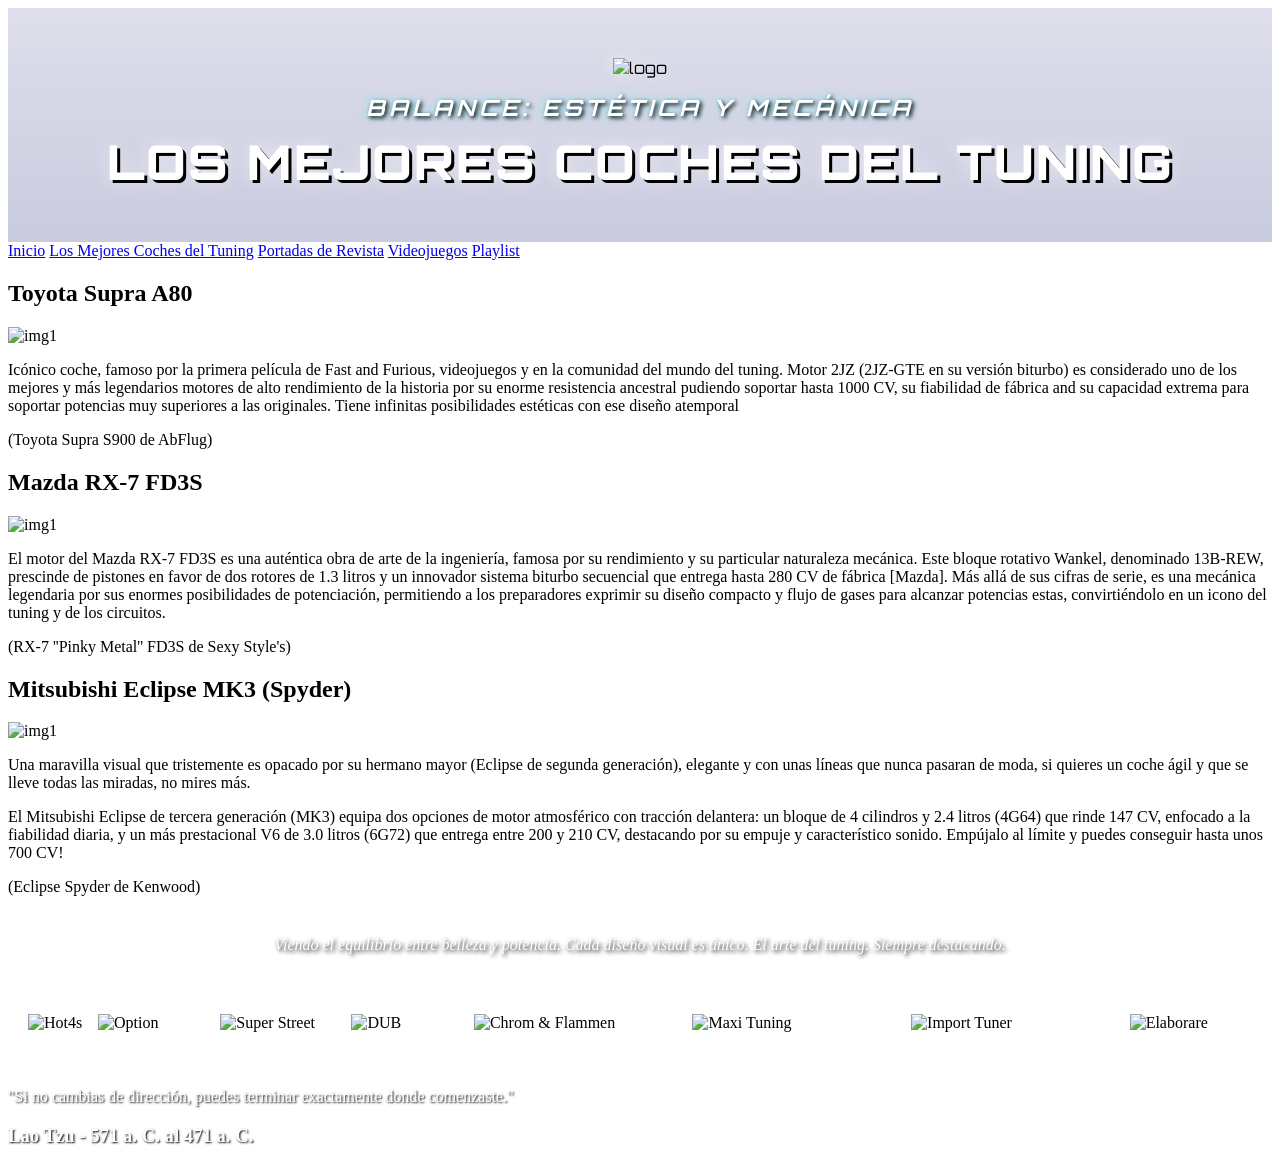
==== index.html @ c41f04be "Add files via upload" ====
<!DOCTYPE html>
<html lang="es">
<head>
    <meta charset="UTF-8">
    <meta http-equiv="X-UA-Compatible" content="IE=edge">
    <meta name="viewport" content="width=device-width, initial-scale=1.0">
    <title>Plantilla Amarillo</title>
    <link rel="stylesheet" href="css/estilos.css">
    
    <!-- IMPORTAMOS LA FUENTE FUTURISTA Y2K / JDM -->
    <link rel="preconnect" href="https://fonts.googleapis.com">
    <link rel="preconnect" href="https://fonts.gstatic.com" crossorigin>
    <link href="https://fonts.googleapis.com/css2?family=Orbitron:wght@700;900&display=swap" rel="stylesheet">
</head>
<body>
    <!-- Cabecera con el gif animado -->
    <header style="background: linear-gradient(rgba(147, 150, 190, 0.3), rgba(147, 150, 190, 0.5)), url('img/elaboraresponsor.gif') no-repeat center center/cover; padding: 50px 20px; text-align: center; font-family: 'Orbitron', sans-serif;">
        <img src="img/yingyang.png" alt="logo" width="100" style="filter: drop-shadow(0 0 8px rgba(255,255,255,0.5)); margin-bottom: 10px;">
        <h2 style="color: #ffffff; font-size: 1.4rem; font-weight: 700; text-transform: uppercase; letter-spacing: 4px; font-style: italic; text-shadow: 2px 2px 4px #000000, 0 0 10px rgba(0, 255, 255, 0.5); margin: 5px 0;">
            Balance: Estética y Mecánica
        </h2>
        <h1 style="color: #ffffff; font-size: 3rem; font-weight: 900; text-transform: uppercase; letter-spacing: 2px; text-shadow: 3px 3px 0px #000000, 0 0 20px rgba(255, 255, 255, 0.6); margin: 10px 0 0 0;">
            Los mejores coches del tuning
        </h1>
    </header>
    <nav>
         <a href="inicio.html">Inicio</a>
        <a href="index.html">Los Mejores Coches del Tuning</a>
        <a href="Portadasderevistas.html">Portadas de Revista</a>
        <a href="videojuegos.html">Videojuegos</a>
        <a href="playlist.html">Playlist</a>
    </nav>
    <main>
        <article>
            <h2>Toyota Supra A80</h2>
            <div class="contenido">
                <img src="img/Abflug8.webp" alt="img1" width="">
                <p>Icónico coche, famoso por la primera película de Fast and Furious, videojuegos y en la comunidad del mundo del tuning. Motor 2JZ (2JZ-GTE en su versión biturbo) es considerado uno de los mejores y más legendarios motores de alto rendimiento de la historia por su enorme resistencia ancestral pudiendo soportar hasta 1000 CV, su fiabilidad de fábrica and su capacidad extrema para soportar potencias muy superiores a las originales. Tiene infinitas posibilidades estéticas con ese diseño atemporal</p>
                <p>(Toyota Supra S900 de AbFlug)</p>
            </div>
        </article>
        <article>
            <h2>Mazda RX-7 FD3S</h2>
            <div class="contenido">
                <img src="img/sexy style rx7.jpg" alt="img1">
                <p>El motor del Mazda RX-7 FD3S es una auténtica obra de arte de la ingeniería, famosa por su rendimiento y su particular naturaleza mecánica. Este bloque rotativo Wankel, denominado 13B-REW, prescinde de pistones en favor de dos rotores de 1.3 litros y un innovador sistema biturbo secuencial que entrega hasta 280 CV de fábrica [Mazda]. Más allá de sus cifras de serie, es una mecánica legendaria por sus enormes posibilidades de potenciación, permitiendo a los preparadores exprimir su diseño compacto y flujo de gases para alcanzar potencias estas, convirtiéndolo en un icono del tuning y de los circuitos.</p>
                <p>(RX-7 ''Pinky Metal'' FD3S de Sexy Style's) </p>
            </div>
        </article>
        <article>
            <h2>Mitsubishi Eclipse MK3 (Spyder)</h2>
            <div class="contenido">
                <img src="img/eclipse sypder.jpg" alt="img1">
                <p>Una maravilla visual que tristemente es opacado por su hermano mayor (Eclipse de segunda generación), elegante y con unas líneas que nunca pasaran de moda, si quieres un coche ágil y que se lleve todas las miradas, no mires más.</p>
                <p>El Mitsubishi Eclipse de tercera generación (MK3) equipa dos opciones de motor atmosférico con tracción delantera: un bloque de 4 cilindros y 2.4 litros (4G64) que rinde 147 CV, enfocado a la fiabilidad diaria, y un más prestacional V6 de 3.0 litros (6G72) que entrega entre 200 y 210 CV, destacando por su empuje y característico sonido. Empújalo al límite y puedes conseguir hasta unos 700 CV!</p>
                <p>(Eclipse Spyder de Kenwood)</p> 
            </div>
        </article>
        
        <!-- CORREGIDO: Cambiado el fondo morado liso por el banner mc2.jpg y textos pasados a color blanco -->
        <div class="info" style="margin-top: 40px; padding: 0; background: none;">
            <p style="text-align: center; font-style: italic; color: #ffffff; margin-bottom: 20px; padding: 0 20px; text-shadow: 2px 2px 4px #000000;">Viendo el equilibrio entre belleza y potencia. Cada diseño visual es único. El arte del tuning. Siempre destacando.</p> 
            <div class="contenedor-marcas">
                <!-- Inyectado el banner mc2.jpg de fondo ocupando el 100% de la franja -->
                <div style="background: url('img/mc2.jpg') no-repeat center center/cover; padding: 40px 20px; width: 100%; display: flex; justify-content: space-between; align-items: center; flex-wrap: nowrap; box-sizing: border-box;">
  
                  <!-- HOT4s -->
                  <img src="img/hot4s.png" alt="Hot4s" style="width: 8%; max-height: 100px; height: auto; object-fit: contain; flex-shrink: 1; min-width: 0;">
                  
                  <!-- Option -->
                  <img src="img/OPTION-90s.jpg" alt="Option" style="width: 14%; max-height: 90px; height: auto; object-fit: contain; flex-shrink: 1; min-width: 0;">
                  
                  <!-- Super Street -->
                  <img src="img/super-street-logo-blk-bgd-edited-1.png" alt="Super Street" style="width: 15%; max-height: 90px; height: auto; object-fit: contain; flex-shrink: 1; min-width: 0;">
                  
                  <!-- DUB -->
                  <img src="img/9cfd90de5003091bc3b34e8d97f51a25_5386d0da943d.avif" alt="DUB" style="width: 14%; max-height: 90px; height: auto; object-fit: contain; flex-shrink: 1; min-width: 0;">
                  
                  <!-- Chrom & Flammen -->
                  <img src="img/Chrom&Flammen.png" alt="Chrom & Flammen" style="width: 25%; max-height: 130px; height: auto; object-fit: contain; flex-shrink: 1; min-width: 0;">
                  
                  <!-- Maxi Tuning -->
                  <img src="img/maxi-tuning-logo-png_seeklogo-89553.png" alt="Maxi Tuning" style="width: 25%; max-height: 130px; height: auto; object-fit: contain; flex-shrink: 1; min-width: 0;">
                  
                  <!-- Import Tuner -->
                  <img src="img/ImportTuner-Logo.png" alt="Import Tuner" style="width: 25%; max-height: 130px; height: auto; object-fit: contain; flex-shrink: 1; min-width: 0;">
                  
                  <!-- Elaborare -->
                  <img src="img/Elaborareup.gif" alt="Elaborare" style="width: 14%; max-height: 90px; height: auto; object-fit: contain; flex-shrink: 1; min-width: 0;">
  
                </div>
            </div>
        </div>
    </main>
    <footer><p style="color: #ffffff; text-shadow: 1px 1px 2px #000000;">"Si no cambias de dirección, puedes terminar exactamente donde comenzaste."</p><h3 style="color: #ffffff; text-shadow: 1px 1px 2px #000000;">Lao Tzu - 571 a. C. al 471 a. C.</h3></footer>
</body>
</html>
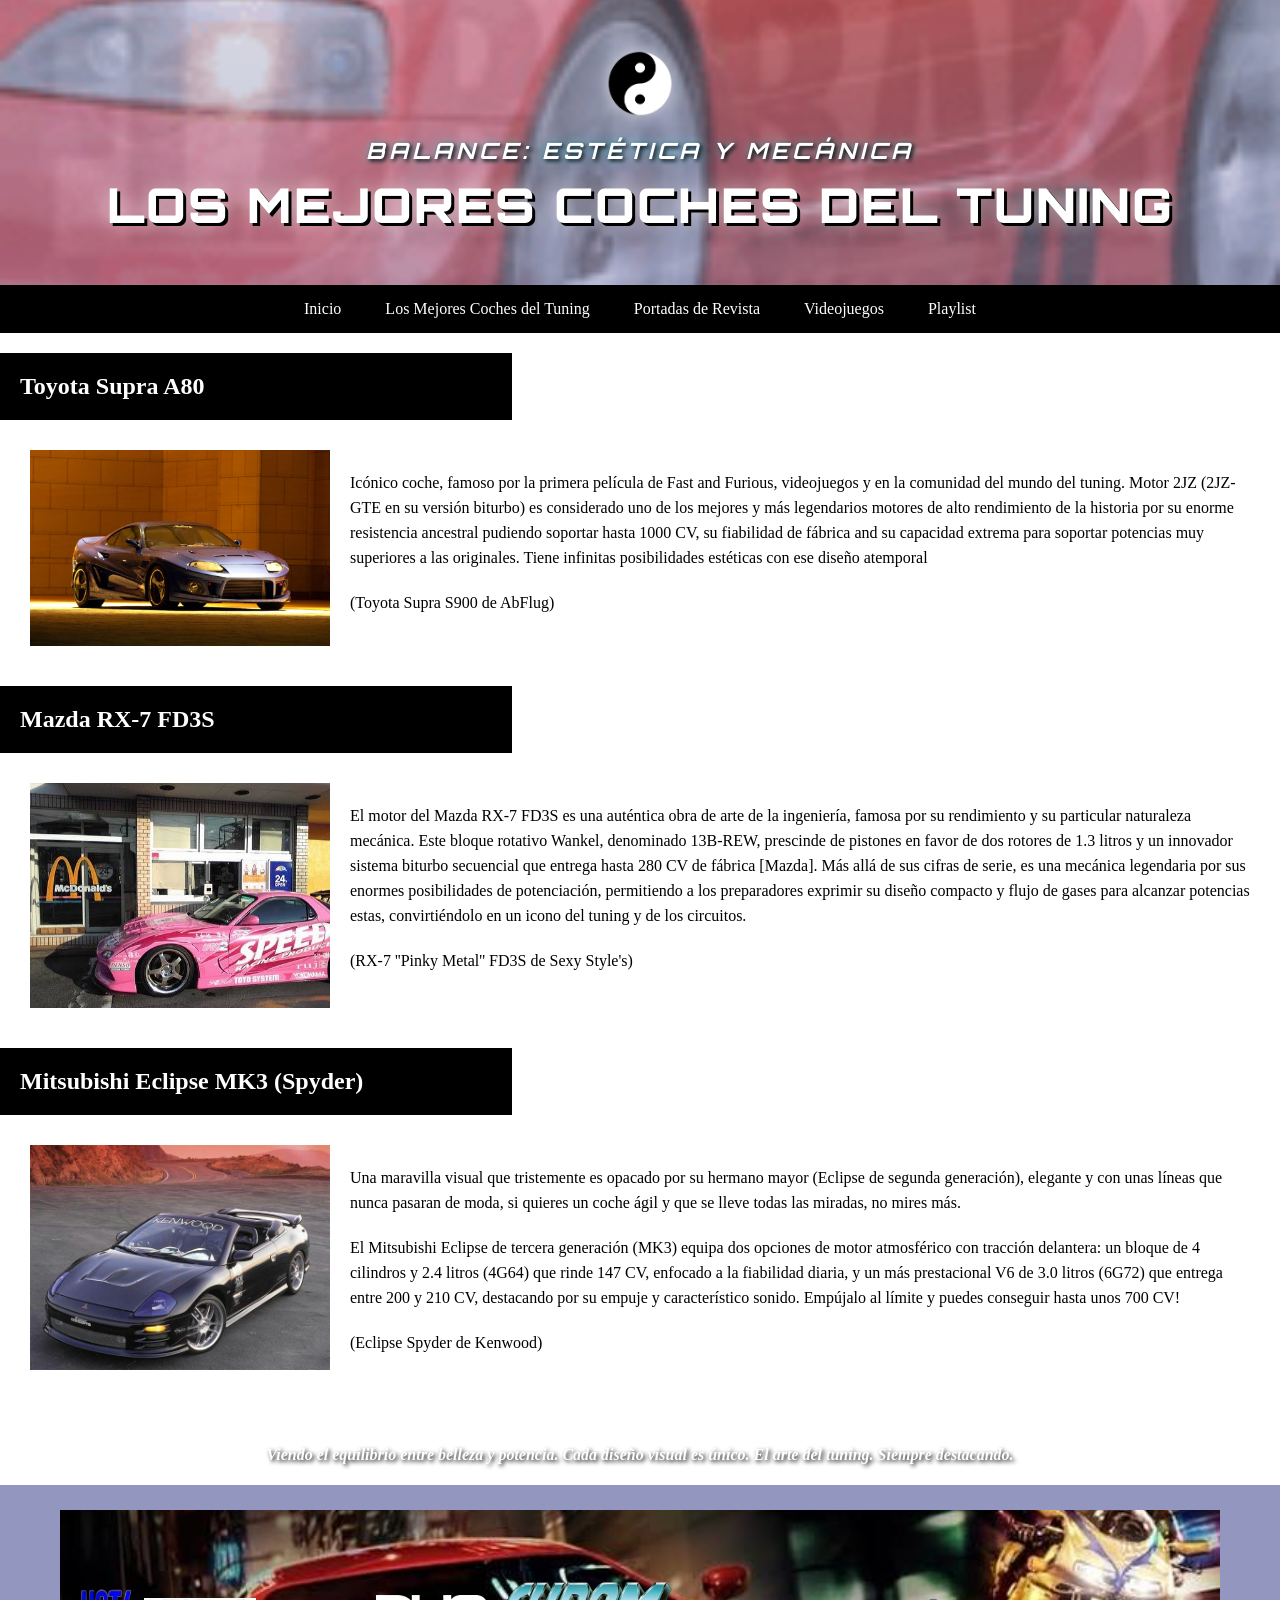
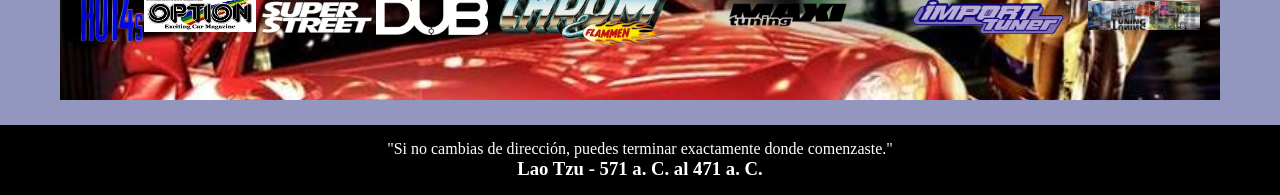
==== commit b924a0c6: "Add files via upload" ====
--- a/index.html
+++ b/index.html
@@ -4,8 +4,8 @@
     <meta charset="UTF-8">
     <meta http-equiv="X-UA-Compatible" content="IE=edge">
     <meta name="viewport" content="width=device-width, initial-scale=1.0">
-    <title>Plantilla Amarillo</title>
-    <link rel="stylesheet" href="css/estilos.css">
+    <title>Ying Yang</title>
+    <link rel="stylesheet" href="estilos.css">
     
     <!-- IMPORTAMOS LA FUENTE FUTURISTA Y2K / JDM -->
     <link rel="preconnect" href="https://fonts.googleapis.com">
@@ -14,8 +14,8 @@
 </head>
 <body>
     <!-- Cabecera con el gif animado -->
-    <header style="background: linear-gradient(rgba(147, 150, 190, 0.3), rgba(147, 150, 190, 0.5)), url('img/elaboraresponsor.gif') no-repeat center center/cover; padding: 50px 20px; text-align: center; font-family: 'Orbitron', sans-serif;">
-        <img src="img/yingyang.png" alt="logo" width="100" style="filter: drop-shadow(0 0 8px rgba(255,255,255,0.5)); margin-bottom: 10px;">
+    <header style="background: linear-gradient(rgba(147, 150, 190, 0.3), rgba(147, 150, 190, 0.5)), url('elaboraresponsor.gif') no-repeat center center/cover; padding: 50px 20px; text-align: center; font-family: 'Orbitron', sans-serif;">
+        <img src="yingyang.png" alt="logo" width="100" style="filter: drop-shadow(0 0 8px rgba(255,255,255,0.5)); margin-bottom: 10px;">
         <h2 style="color: #ffffff; font-size: 1.4rem; font-weight: 700; text-transform: uppercase; letter-spacing: 4px; font-style: italic; text-shadow: 2px 2px 4px #000000, 0 0 10px rgba(0, 255, 255, 0.5); margin: 5px 0;">
             Balance: Estética y Mecánica
         </h2>
@@ -34,7 +34,7 @@
         <article>
             <h2>Toyota Supra A80</h2>
             <div class="contenido">
-                <img src="img/Abflug8.webp" alt="img1" width="">
+                <img src="Abflug8.webp" alt="img1" width="">
                 <p>Icónico coche, famoso por la primera película de Fast and Furious, videojuegos y en la comunidad del mundo del tuning. Motor 2JZ (2JZ-GTE en su versión biturbo) es considerado uno de los mejores y más legendarios motores de alto rendimiento de la historia por su enorme resistencia ancestral pudiendo soportar hasta 1000 CV, su fiabilidad de fábrica and su capacidad extrema para soportar potencias muy superiores a las originales. Tiene infinitas posibilidades estéticas con ese diseño atemporal</p>
                 <p>(Toyota Supra S900 de AbFlug)</p>
             </div>
@@ -42,7 +42,7 @@
         <article>
             <h2>Mazda RX-7 FD3S</h2>
             <div class="contenido">
-                <img src="img/sexy style rx7.jpg" alt="img1">
+                <img src="sexy style rx7.jpg" alt="img1">
                 <p>El motor del Mazda RX-7 FD3S es una auténtica obra de arte de la ingeniería, famosa por su rendimiento y su particular naturaleza mecánica. Este bloque rotativo Wankel, denominado 13B-REW, prescinde de pistones en favor de dos rotores de 1.3 litros y un innovador sistema biturbo secuencial que entrega hasta 280 CV de fábrica [Mazda]. Más allá de sus cifras de serie, es una mecánica legendaria por sus enormes posibilidades de potenciación, permitiendo a los preparadores exprimir su diseño compacto y flujo de gases para alcanzar potencias estas, convirtiéndolo en un icono del tuning y de los circuitos.</p>
                 <p>(RX-7 ''Pinky Metal'' FD3S de Sexy Style's) </p>
             </div>
@@ -50,7 +50,7 @@
         <article>
             <h2>Mitsubishi Eclipse MK3 (Spyder)</h2>
             <div class="contenido">
-                <img src="img/eclipse sypder.jpg" alt="img1">
+                <img src="eclipse sypder.jpg" alt="img1">
                 <p>Una maravilla visual que tristemente es opacado por su hermano mayor (Eclipse de segunda generación), elegante y con unas líneas que nunca pasaran de moda, si quieres un coche ágil y que se lleve todas las miradas, no mires más.</p>
                 <p>El Mitsubishi Eclipse de tercera generación (MK3) equipa dos opciones de motor atmosférico con tracción delantera: un bloque de 4 cilindros y 2.4 litros (4G64) que rinde 147 CV, enfocado a la fiabilidad diaria, y un más prestacional V6 de 3.0 litros (6G72) que entrega entre 200 y 210 CV, destacando por su empuje y característico sonido. Empújalo al límite y puedes conseguir hasta unos 700 CV!</p>
                 <p>(Eclipse Spyder de Kenwood)</p> 
@@ -62,31 +62,31 @@
             <p style="text-align: center; font-style: italic; color: #ffffff; margin-bottom: 20px; padding: 0 20px; text-shadow: 2px 2px 4px #000000;">Viendo el equilibrio entre belleza y potencia. Cada diseño visual es único. El arte del tuning. Siempre destacando.</p> 
             <div class="contenedor-marcas">
                 <!-- Inyectado el banner mc2.jpg de fondo ocupando el 100% de la franja -->
-                <div style="background: url('img/mc2.jpg') no-repeat center center/cover; padding: 40px 20px; width: 100%; display: flex; justify-content: space-between; align-items: center; flex-wrap: nowrap; box-sizing: border-box;">
+                <div style="background: url('mc2.jpg') no-repeat center center/cover; padding: 40px 20px; width: 100%; display: flex; justify-content: space-between; align-items: center; flex-wrap: nowrap; box-sizing: border-box;">
   
                   <!-- HOT4s -->
-                  <img src="img/hot4s.png" alt="Hot4s" style="width: 8%; max-height: 100px; height: auto; object-fit: contain; flex-shrink: 1; min-width: 0;">
+                  <img src="hot4s.png" alt="Hot4s" style="width: 8%; max-height: 100px; height: auto; object-fit: contain; flex-shrink: 1; min-width: 0;">
                   
                   <!-- Option -->
-                  <img src="img/OPTION-90s.jpg" alt="Option" style="width: 14%; max-height: 90px; height: auto; object-fit: contain; flex-shrink: 1; min-width: 0;">
+                  <img src="OPTION-90s.jpg" alt="Option" style="width: 14%; max-height: 90px; height: auto; object-fit: contain; flex-shrink: 1; min-width: 0;">
                   
                   <!-- Super Street -->
-                  <img src="img/super-street-logo-blk-bgd-edited-1.png" alt="Super Street" style="width: 15%; max-height: 90px; height: auto; object-fit: contain; flex-shrink: 1; min-width: 0;">
+                  <img src="super-street-logo-blk-bgd-edited-1.png" alt="Super Street" style="width: 15%; max-height: 90px; height: auto; object-fit: contain; flex-shrink: 1; min-width: 0;">
                   
                   <!-- DUB -->
-                  <img src="img/9cfd90de5003091bc3b34e8d97f51a25_5386d0da943d.avif" alt="DUB" style="width: 14%; max-height: 90px; height: auto; object-fit: contain; flex-shrink: 1; min-width: 0;">
+                  <img src="9cfd90de5003091bc3b34e8d97f51a25_5386d0da943d.avif" alt="DUB" style="width: 14%; max-height: 90px; height: auto; object-fit: contain; flex-shrink: 1; min-width: 0;">
                   
                   <!-- Chrom & Flammen -->
-                  <img src="img/Chrom&Flammen.png" alt="Chrom & Flammen" style="width: 25%; max-height: 130px; height: auto; object-fit: contain; flex-shrink: 1; min-width: 0;">
+                  <img src="Chrom&Flammen.png" alt="Chrom & Flammen" style="width: 25%; max-height: 130px; height: auto; object-fit: contain; flex-shrink: 1; min-width: 0;">
                   
                   <!-- Maxi Tuning -->
-                  <img src="img/maxi-tuning-logo-png_seeklogo-89553.png" alt="Maxi Tuning" style="width: 25%; max-height: 130px; height: auto; object-fit: contain; flex-shrink: 1; min-width: 0;">
+                  <img src="maxi-tuning-logo-png_seeklogo-89553.png" alt="Maxi Tuning" style="width: 25%; max-height: 130px; height: auto; object-fit: contain; flex-shrink: 1; min-width: 0;">
                   
                   <!-- Import Tuner -->
-                  <img src="img/ImportTuner-Logo.png" alt="Import Tuner" style="width: 25%; max-height: 130px; height: auto; object-fit: contain; flex-shrink: 1; min-width: 0;">
+                  <img src="ImportTuner-Logo.png" alt="Import Tuner" style="width: 25%; max-height: 130px; height: auto; object-fit: contain; flex-shrink: 1; min-width: 0;">
                   
                   <!-- Elaborare -->
-                  <img src="img/Elaborareup.gif" alt="Elaborare" style="width: 14%; max-height: 90px; height: auto; object-fit: contain; flex-shrink: 1; min-width: 0;">
+                  <img src="Elaborareup.gif" alt="Elaborare" style="width: 14%; max-height: 90px; height: auto; object-fit: contain; flex-shrink: 1; min-width: 0;">
   
                 </div>
             </div>
--- a/estilos.css
+++ b/estilos.css
@@ -0,0 +1,192 @@
+@import url('https://fonts.googleapis.com/css2?family=Anybody&display=swap');
+
+* {
+    margin:0;
+    padding:0;
+    box-sizing: border-box;
+}
+
+body{
+    min-height: 100vh;
+    background-color: #fff;
+    color:#000;
+    font-family: 'Anybody', cursive;
+}
+
+header {
+    /* min-height: 300px; */
+    background-color: rgb(147, 150, 190);
+    text-align: center;
+    padding:60px;
+    
+}
+header h1{
+    font-size: 2.5em;
+}
+nav {
+    /* height: 50px; */
+    background-color: #000;
+    color:#fff;
+    text-align: center;
+}
+nav a{
+    text-decoration: none;
+    color:#fff;
+    padding:15px 20px;
+    display:inline-block;
+    /* background-color: red; */
+}
+
+nav a:hover{
+    text-decoration: underline;
+}
+main article{
+    /* background-color: red; */
+    padding:20px 0;
+    overflow: hidden;
+    
+}
+main article h2{
+    width:40%;
+    min-width: 400px;
+    background-color: rgb(0, 0, 0);
+    padding:20px;
+    color: rgb(255, 255, 255);
+    
+}
+main article .contenido{
+    padding:30px;
+    /* background-color: aqua; */
+}
+main article img{
+    
+    width: 40%;
+    min-width: 100px;
+    max-width: 300px;
+    margin-right: 20px;;
+    float:left;
+}
+main article p{
+    margin-top:20px;
+    /* margin-left:20px; */
+    line-height: 25px;
+}
+main .info{
+    background-color: rgb(147, 150, 190);
+    text-align: center;
+    font-weight: bolder;
+    
+}
+main .info p{
+    padding:40px 20% 0;
+    line-height: 20px;;
+}
+
+main .info img{
+    width: 20%;
+    max-width: 200px;
+    /* border:5px solid #fff; */
+    margin-bottom: -20px;
+}
+footer{
+    /* height: 50px; */
+    background-color: #000;
+    color:#fff;
+    text-align: center;
+    padding:15px;
+}
+.contenedor {
+  display: flex;         /* Activa el diseño en columnas */
+  gap: 20px;             /* Espacio de separación entre columnas */
+}
+
+.columna {
+  flex: 1;               /* Hace que cada columna ocupe el mismo ancho */
+  background-color: #f0f0f0;
+  padding: 15px;
+}
+.contenedor-marcas {
+  background-color: rgb(147, 150, 190); /* El color morado exacto de tu barra inferior */
+  padding: 25px 60px;        /* Más espacio arriba/abajo para que los logos respiren */
+  
+  display: flex;             
+  justify-content: space-between; 
+  align-items: center;       
+  flex-wrap: nowrap;         
+}
+
+.contenedor-marcas img {
+  /* Controlamos el tamaño por ANCHO relativo para forzar a los logos pequeños a crecer */
+  width: 22%;                /* Subimos al 22% para que ocupen mucho más espacio horizontal */
+  max-width: 240px;          /* Límite máximo para que no se descontrolen en pantallas grandes */
+  min-width: 120px;          /* Evita que se encojan de más */
+  
+  height: auto;              /* Altura automática para que mantengan su proporción perfecta */
+  object-fit: contain;       
+  flex-shrink: 0;            /* Prohibido que Flexbox los aplaste o los haga pequeños *//* Esto controla la barra morada */
+.contenedor-marcas {
+  background-color: #847da9 !important; /* El color claro de arriba. El !important fuerza al navegador a hacer caso */
+  padding: 25px 0px;                     /* Espacio arriba y abajo */
+  width: 100%;                           /* Ocupa todo el ancho de la pantalla */
+  
+  display: flex !important;              
+  justify-content: center !important;    /* Centra el bloque entero de logos */
+  gap: 3vw !important;                   /* SEPARACIÓN MATEMÁTICA: Crea el mismo hueco exacto entre imagen e imagen */
+  align-items: center !important;        /* Centra los logos verticalmente */
+  flex-wrap: nowrap !important;          /* Obliga a ir de izquierda a derecha en una sola fila */
+}
+
+/* Esto controla a los logos directamente de forma individual */
+.contenedor-marcas img {
+  height: 50px !important;               /* Forzamos a que todas las revistas midan lo mismo de alto */
+  width: auto !important;                /* Que el ancho se adapte solo para no deformarlas */
+  object-fit: contain !important;        
+  flex-shrink: 0 !important;             /* Prohibido que el navegador las aplaste */
+}
+
+}
+/* Car - https://www.cursors-4u.com/cursor/mec162 */
+* {
+  cursor: url('https://cdn.cursors-4u.net/previews/car-b1ae7ce5-32.webp') 32 32, auto !important;
+}
+/* End www.Cursors-4U.com Code */
+/* El contenedor principal de la exposición */
+.galeria-exposicion {
+  display: grid;
+  /* Crea columnas automáticas. Cambia el '200px' si quieres las portadas más grandes o pequeñas */
+  grid-template-columns: repeat(auto-fit, minmax(200px, 1fr)); 
+  gap: 40px;                 /* Separación perfecta entre cuadros (tanto horizontal como vertical) */
+  padding: 40px;
+  background-color: #333333; /* Color de fondo gris oscuro tipo museo (cámbialo a tu gusto) */
+}
+
+/* Cada cuadro individual (Imagen + Texto) */
+.cuadro {
+  margin: 0;
+  display: flex;
+  flex-direction: column;    /* Coloca el texto estrictamente DEBAJO de la imagen */
+  align-items: center;       /* Centra la imagen y el texto horizontalmente */
+  background-color: #1a1a1a; /* Fondo para el "marco" del cuadro (opcional) */
+  padding: 15px;
+  border-radius: 4px;
+  box-shadow: 0 4px 10px rgba(0, 0, 0, 0.5); /* Sombra elegante para dar efecto de cuadro real */
+}
+
+/* Las portadas de las revistas */
+.cuadro img {
+  width: 100%;               /* Se adapta al ancho del cuadro */
+  height: 280px;             /* Altura fija para que todas las portadas de revista midan lo mismo */
+  object-fit: contain;       /* Evita que las portadas se deformen o estiren */
+  background-color: #000;    /* Fondo negro por si la revista es más estrecha */
+}
+
+/* El texto descriptivo de abajo */
+.cuadro figcaption {
+  margin-top: 15px;          /* Separación entre la foto y el texto */
+  color: #ffffff;            /* Color del texto */
+  font-family: sans-serif;
+  font-size: 14px;
+  font-weight: bold;
+  text-align: center;        /* Centrado impecable */
+  text-transform: uppercase; /* Hace que el nombre salga en mayúsculas tipo exposición */
+}
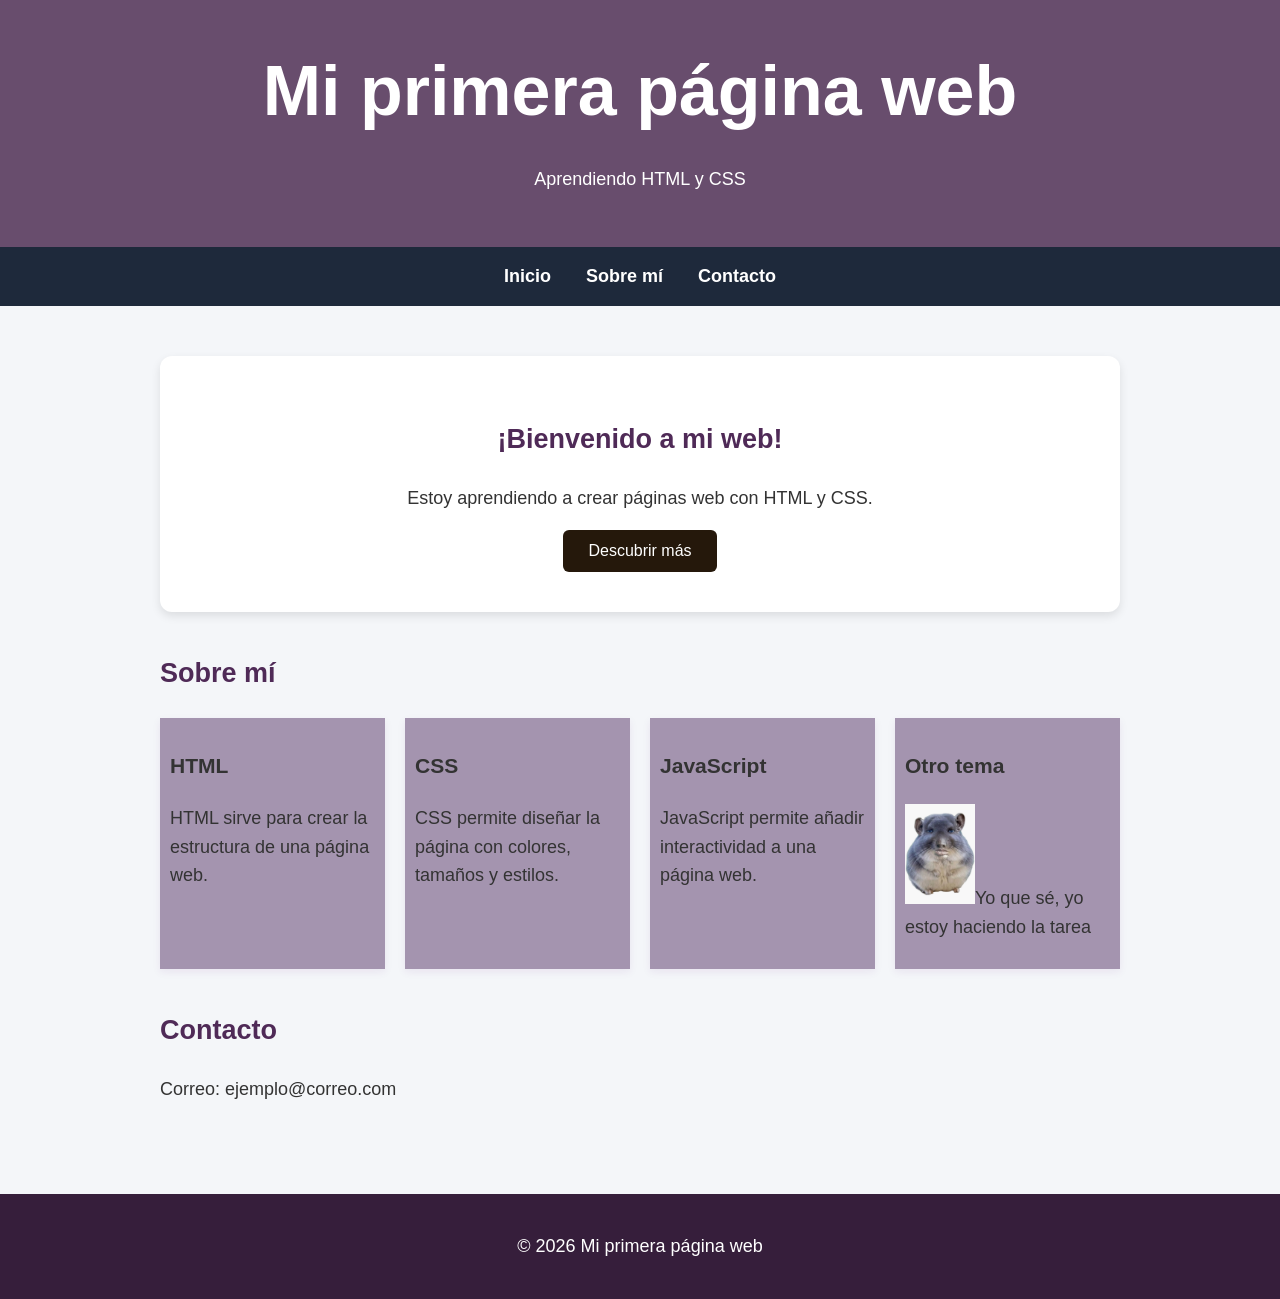
==== commit d2f38bb9: "Add files via upload" ====
--- a/index.html
+++ b/index.html
@@ -1,97 +1,112 @@
-<!DOCTYPE html>
-<html lang="es">
-<head>
-    <meta charset="UTF-8">
-    <meta http-equiv="X-UA-Compatible" content="IE=edge">
-    <meta name="viewport" content="width=device-width, initial-scale=1.0">
-    <title>Ying Yang</title>
-    <link rel="stylesheet" href="estilos.css">
-    
-    <!-- IMPORTAMOS LA FUENTE FUTURISTA Y2K / JDM -->
-    <link rel="preconnect" href="https://fonts.googleapis.com">
-    <link rel="preconnect" href="https://fonts.gstatic.com" crossorigin>
-    <link href="https://fonts.googleapis.com/css2?family=Orbitron:wght@700;900&display=swap" rel="stylesheet">
-</head>
-<body>
-    <!-- Cabecera con el gif animado -->
-    <header style="background: linear-gradient(rgba(147, 150, 190, 0.3), rgba(147, 150, 190, 0.5)), url('elaboraresponsor.gif') no-repeat center center/cover; padding: 50px 20px; text-align: center; font-family: 'Orbitron', sans-serif;">
-        <img src="yingyang.png" alt="logo" width="100" style="filter: drop-shadow(0 0 8px rgba(255,255,255,0.5)); margin-bottom: 10px;">
-        <h2 style="color: #ffffff; font-size: 1.4rem; font-weight: 700; text-transform: uppercase; letter-spacing: 4px; font-style: italic; text-shadow: 2px 2px 4px #000000, 0 0 10px rgba(0, 255, 255, 0.5); margin: 5px 0;">
-            Balance: Estética y Mecánica
-        </h2>
-        <h1 style="color: #ffffff; font-size: 3rem; font-weight: 900; text-transform: uppercase; letter-spacing: 2px; text-shadow: 3px 3px 0px #000000, 0 0 20px rgba(255, 255, 255, 0.6); margin: 10px 0 0 0;">
-            Los mejores coches del tuning
-        </h1>
-    </header>
-    <nav>
-         <a href="inicio.html">Inicio</a>
-        <a href="index.html">Los Mejores Coches del Tuning</a>
-        <a href="Portadasderevistas.html">Portadas de Revista</a>
-        <a href="videojuegos.html">Videojuegos</a>
-        <a href="playlist.html">Playlist</a>
-    </nav>
-    <main>
-        <article>
-            <h2>Toyota Supra A80</h2>
-            <div class="contenido">
-                <img src="Abflug8.webp" alt="img1" width="">
-                <p>Icónico coche, famoso por la primera película de Fast and Furious, videojuegos y en la comunidad del mundo del tuning. Motor 2JZ (2JZ-GTE en su versión biturbo) es considerado uno de los mejores y más legendarios motores de alto rendimiento de la historia por su enorme resistencia ancestral pudiendo soportar hasta 1000 CV, su fiabilidad de fábrica and su capacidad extrema para soportar potencias muy superiores a las originales. Tiene infinitas posibilidades estéticas con ese diseño atemporal</p>
-                <p>(Toyota Supra S900 de AbFlug)</p>
-            </div>
-        </article>
-        <article>
-            <h2>Mazda RX-7 FD3S</h2>
-            <div class="contenido">
-                <img src="sexy style rx7.jpg" alt="img1">
-                <p>El motor del Mazda RX-7 FD3S es una auténtica obra de arte de la ingeniería, famosa por su rendimiento y su particular naturaleza mecánica. Este bloque rotativo Wankel, denominado 13B-REW, prescinde de pistones en favor de dos rotores de 1.3 litros y un innovador sistema biturbo secuencial que entrega hasta 280 CV de fábrica [Mazda]. Más allá de sus cifras de serie, es una mecánica legendaria por sus enormes posibilidades de potenciación, permitiendo a los preparadores exprimir su diseño compacto y flujo de gases para alcanzar potencias estas, convirtiéndolo en un icono del tuning y de los circuitos.</p>
-                <p>(RX-7 ''Pinky Metal'' FD3S de Sexy Style's) </p>
-            </div>
-        </article>
-        <article>
-            <h2>Mitsubishi Eclipse MK3 (Spyder)</h2>
-            <div class="contenido">
-                <img src="eclipse sypder.jpg" alt="img1">
-                <p>Una maravilla visual que tristemente es opacado por su hermano mayor (Eclipse de segunda generación), elegante y con unas líneas que nunca pasaran de moda, si quieres un coche ágil y que se lleve todas las miradas, no mires más.</p>
-                <p>El Mitsubishi Eclipse de tercera generación (MK3) equipa dos opciones de motor atmosférico con tracción delantera: un bloque de 4 cilindros y 2.4 litros (4G64) que rinde 147 CV, enfocado a la fiabilidad diaria, y un más prestacional V6 de 3.0 litros (6G72) que entrega entre 200 y 210 CV, destacando por su empuje y característico sonido. Empújalo al límite y puedes conseguir hasta unos 700 CV!</p>
-                <p>(Eclipse Spyder de Kenwood)</p> 
-            </div>
-        </article>
-        
-        <!-- CORREGIDO: Cambiado el fondo morado liso por el banner mc2.jpg y textos pasados a color blanco -->
-        <div class="info" style="margin-top: 40px; padding: 0; background: none;">
-            <p style="text-align: center; font-style: italic; color: #ffffff; margin-bottom: 20px; padding: 0 20px; text-shadow: 2px 2px 4px #000000;">Viendo el equilibrio entre belleza y potencia. Cada diseño visual es único. El arte del tuning. Siempre destacando.</p> 
-            <div class="contenedor-marcas">
-                <!-- Inyectado el banner mc2.jpg de fondo ocupando el 100% de la franja -->
-                <div style="background: url('mc2.jpg') no-repeat center center/cover; padding: 40px 20px; width: 100%; display: flex; justify-content: space-between; align-items: center; flex-wrap: nowrap; box-sizing: border-box;">
-  
-                  <!-- HOT4s -->
-                  <img src="hot4s.png" alt="Hot4s" style="width: 8%; max-height: 100px; height: auto; object-fit: contain; flex-shrink: 1; min-width: 0;">
-                  
-                  <!-- Option -->
-                  <img src="OPTION-90s.jpg" alt="Option" style="width: 14%; max-height: 90px; height: auto; object-fit: contain; flex-shrink: 1; min-width: 0;">
-                  
-                  <!-- Super Street -->
-                  <img src="super-street-logo-blk-bgd-edited-1.png" alt="Super Street" style="width: 15%; max-height: 90px; height: auto; object-fit: contain; flex-shrink: 1; min-width: 0;">
-                  
-                  <!-- DUB -->
-                  <img src="9cfd90de5003091bc3b34e8d97f51a25_5386d0da943d.avif" alt="DUB" style="width: 14%; max-height: 90px; height: auto; object-fit: contain; flex-shrink: 1; min-width: 0;">
-                  
-                  <!-- Chrom & Flammen -->
-                  <img src="Chrom&Flammen.png" alt="Chrom & Flammen" style="width: 25%; max-height: 130px; height: auto; object-fit: contain; flex-shrink: 1; min-width: 0;">
-                  
-                  <!-- Maxi Tuning -->
-                  <img src="maxi-tuning-logo-png_seeklogo-89553.png" alt="Maxi Tuning" style="width: 25%; max-height: 130px; height: auto; object-fit: contain; flex-shrink: 1; min-width: 0;">
-                  
-                  <!-- Import Tuner -->
-                  <img src="ImportTuner-Logo.png" alt="Import Tuner" style="width: 25%; max-height: 130px; height: auto; object-fit: contain; flex-shrink: 1; min-width: 0;">
-                  
-                  <!-- Elaborare -->
-                  <img src="Elaborareup.gif" alt="Elaborare" style="width: 14%; max-height: 90px; height: auto; object-fit: contain; flex-shrink: 1; min-width: 0;">
-  
-                </div>
-            </div>
-        </div>
-    </main>
-    <footer><p style="color: #ffffff; text-shadow: 1px 1px 2px #000000;">"Si no cambias de dirección, puedes terminar exactamente donde comenzaste."</p><h3 style="color: #ffffff; text-shadow: 1px 1px 2px #000000;">Lao Tzu - 571 a. C. al 471 a. C.</h3></footer>
-</body>
-</html>
+<!DOCTYPE html>
+
+<html lang="es">
+
+<head>
+
+    <meta charset="UTF-8">
+
+    <meta name="viewport" content="width=device-width, initial-scale=1.0">
+
+    <title>Antonio José Fernández Aránegas</title>
+
+    <link rel="stylesheet" href="style.css">
+
+</head>
+
+<body>
+
+    <header>
+
+        <h1>Mi primera página web</h1>
+
+        <p>Aprendiendo HTML y CSS</p>
+
+    </header>
+
+    <nav>
+
+        <a href="#inicio">Inicio</a>
+
+        <a href="#sobre-mi">Sobre mí</a>
+
+        <a href="#contacto">Contacto</a>
+
+    </nav>
+
+    <main>
+
+        <section id="inicio" class="presentacion">
+
+            <h2>¡Bienvenido a mi web!</h2>
+
+            <p>Estoy aprendiendo a crear páginas web con HTML y CSS.</p>
+
+            <button>Descubrir más</button>
+
+        </section>
+
+        <section id="sobre-mi">
+
+            <h2>Sobre mí</h2>
+
+            <div class="tarjetas">
+
+                <article class="tarjeta">
+
+                    <h3>HTML</h3>
+
+                    <p>HTML sirve para crear la estructura de una página web.</p>
+
+                </article>
+
+                <article class="tarjeta">
+
+                    <h3>CSS</h3>
+
+                    <p>CSS permite diseñar la página con colores, tamaños y estilos.</p>
+
+                </article>
+
+                <article class="tarjeta">
+
+                    <h3>JavaScript</h3>
+
+                    <p>JavaScript permite añadir interactividad a una página web.</p>
+
+                </article>
+
+                 <article class="tarjeta">
+
+                    <h3>Otro tema</h3>
+                    <img src="bg,f8f8f8-flat,750x,075,f-pad,750x1000,f8f8f8.jpg" alt=chinchilla width="70" height="100"
+
+                    <p>Yo que sé, yo estoy haciendo la tarea</p>
+
+                </article>
+
+            </div>
+
+        </section>
+
+        <section id="contacto">
+
+            <h2>Contacto</h2>
+
+            <p>Correo: ejemplo@correo.com</p>
+
+        </section>
+
+    </main>
+
+    <footer>
+
+        <p>© 2026 Mi primera página web</p>
+
+    </footer>
+
+</body>
+
+</html>
+
+ 
--- a/style.css
+++ b/style.css
@@ -0,0 +1,225 @@
+
+/* Estilos generales */
+
+* {
+
+    box-sizing: border-box;
+
+}
+
+body {
+
+    font-family: Arial, sans-serif;
+
+    font-size: large;
+
+    margin: 0;
+
+    background-color: #f4f6f9;
+
+    color: #333;
+
+    line-height: 1.6;
+
+}
+
+/* Cabecera */
+
+header {
+
+    background-color: #684d6d;
+
+    color: white;
+
+    font-size: large;
+
+    text-align: center;
+
+    padding: 35px 20px;
+
+}
+
+header h1 {
+
+    margin: 0;
+
+    font-size: 70px;
+
+}
+
+/* Menú de navegación */
+
+nav {
+
+    background-color: #1e293b;
+
+    text-align: center;
+
+    padding: 15px;
+
+}
+
+nav a {
+
+    color: white;
+
+    text-decoration: none;
+
+    margin: 0 15px;
+
+    font-weight: bold;
+
+}
+
+nav a:hover {
+
+    color: #93c5fd;
+
+}
+
+/* Contenido principal */
+
+main {
+
+    max-width: 1000px;
+
+    margin: 30px auto;
+
+    padding: 20px;
+
+}
+
+section {
+
+    margin-bottom: 40px;
+
+}
+
+h2 {
+
+    color: #4f2a57;
+
+}
+
+/* Presentación */
+
+.presentacion {
+
+    background-color: white;
+
+    text-align: center;
+
+    padding: 40px 20px;
+
+    border-radius: 12px;
+
+    box-shadow: 0 4px 10px rgba(0, 0, 0, 0.1);
+
+}
+
+/* Botón */
+
+button {
+
+    background-color: #29180a;
+
+    color: white;
+
+    border: none;
+
+    padding: 12px 25px;
+
+    border-radius: 6px;
+
+    cursor: pointer;
+
+    font-size: 16px;
+
+}
+
+button  {
+
+    background-color: #25180b;
+}
+
+button:hover {
+
+    background-color: #491d91;
+
+}
+
+/* Tarjetas */
+
+.tarjetas {
+
+    display: flex;
+
+    gap: 20px;
+
+    flex-wrap: wrap;
+
+}
+
+.tarjeta {
+
+    flex: 1;
+
+    min-width: 100px;
+
+    background-color: rgb(164, 148, 175);
+
+    padding: 10px;
+
+    border-radius: 0px;
+
+    box-shadow: 0 3px 8px rgba(101, 21, 133, 0.08);
+
+    transition: transform 0.3s;
+
+}
+
+.tarjeta:hover {
+
+    transform: translateY(-5px);
+
+}
+
+/* Pie de página */
+
+footer {
+
+    background-color: #361e3b;
+
+    color: white;
+
+    text-align: center;
+
+    padding: 20px;
+
+}
+
+/* Adaptación a móviles */
+
+@media (max-width: 600px) {
+
+    header h1 {
+
+        font-size: 28px;
+
+    }
+
+    nav a {
+
+        display: inline-block;
+
+        margin: 5px 8px;
+
+    }
+
+    .tarjetas {
+
+        flex-direction: column;
+
+    }
+
+}
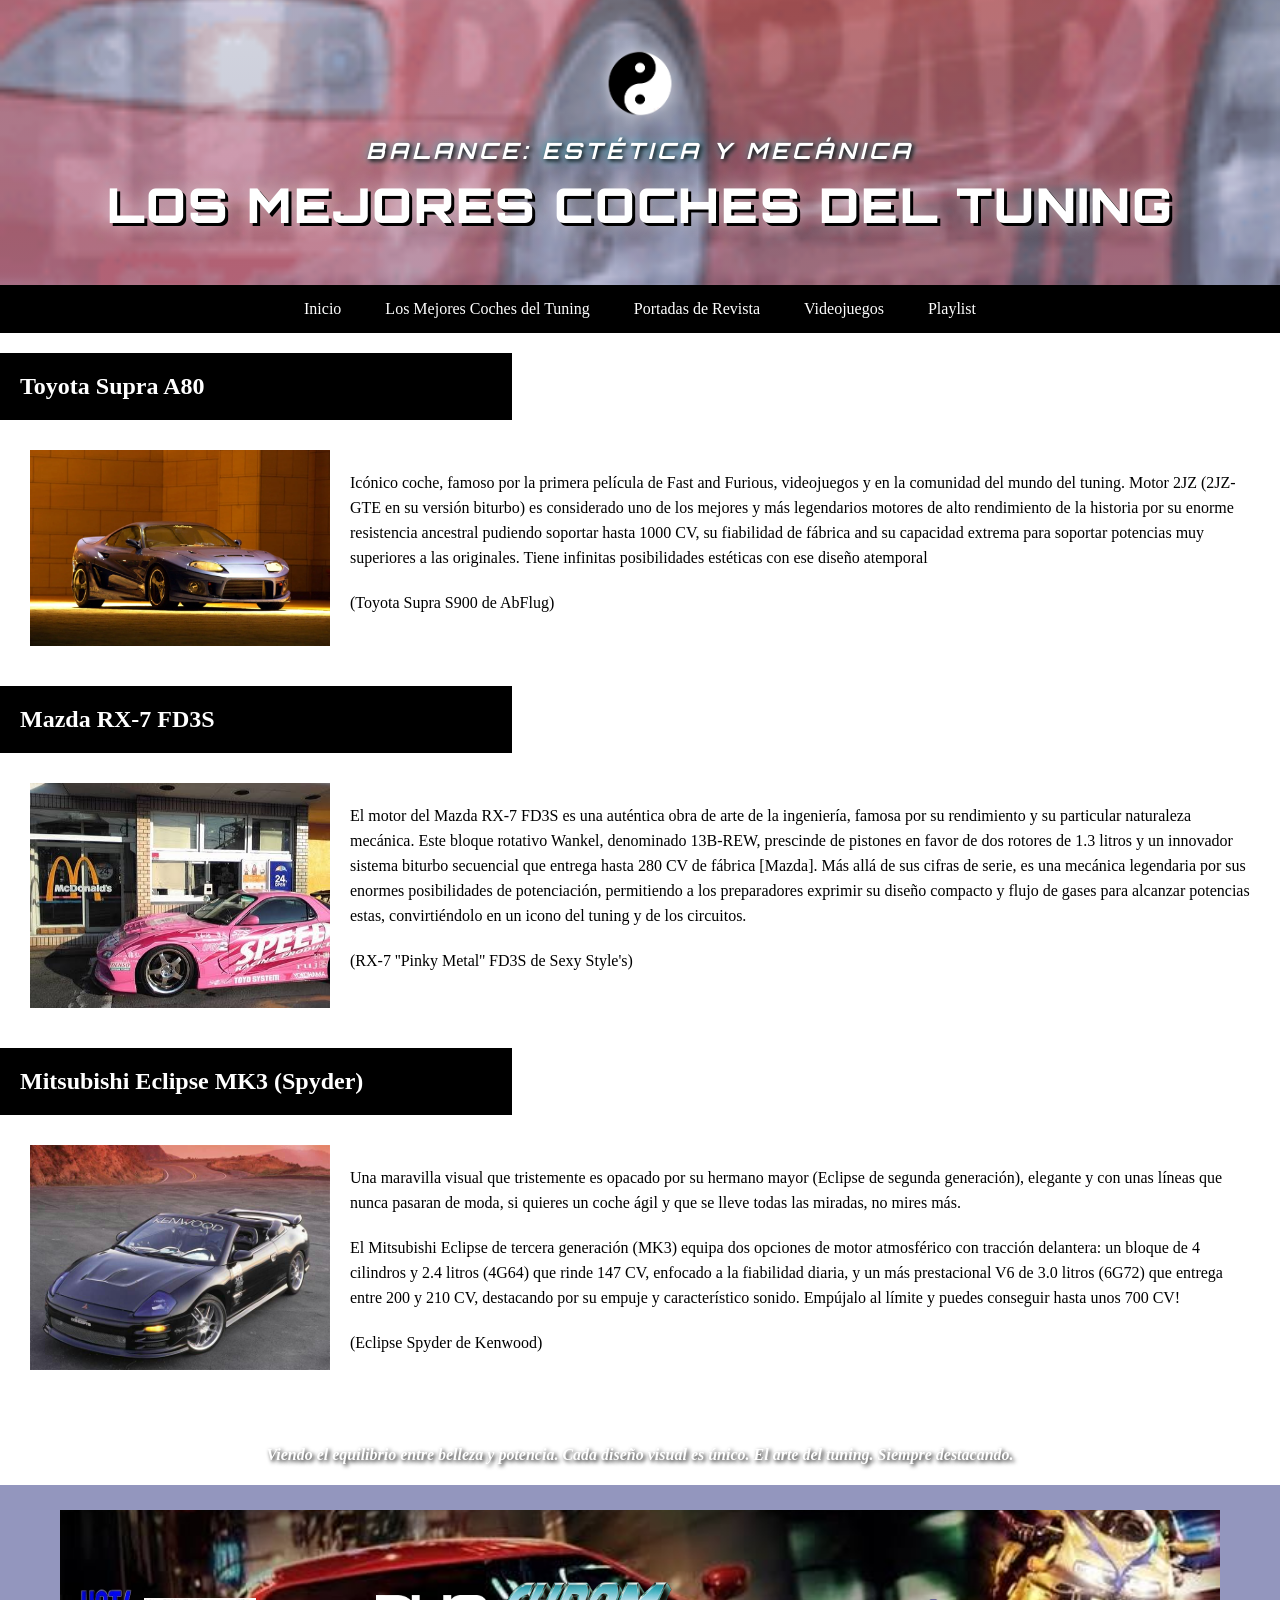
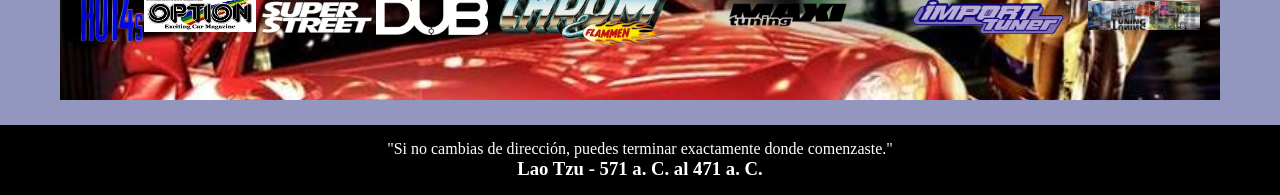
==== commit ff95efc6: "Add files via upload" ====
--- a/index.html
+++ b/index.html
@@ -1,112 +1,97 @@
-<!DOCTYPE html>
-
-<html lang="es">
-
-<head>
-
-    <meta charset="UTF-8">
-
-    <meta name="viewport" content="width=device-width, initial-scale=1.0">
-
-    <title>Antonio José Fernández Aránegas</title>
-
-    <link rel="stylesheet" href="style.css">
-
-</head>
-
-<body>
-
-    <header>
-
-        <h1>Mi primera página web</h1>
-
-        <p>Aprendiendo HTML y CSS</p>
-
-    </header>
-
-    <nav>
-
-        <a href="#inicio">Inicio</a>
-
-        <a href="#sobre-mi">Sobre mí</a>
-
-        <a href="#contacto">Contacto</a>
-
-    </nav>
-
-    <main>
-
-        <section id="inicio" class="presentacion">
-
-            <h2>¡Bienvenido a mi web!</h2>
-
-            <p>Estoy aprendiendo a crear páginas web con HTML y CSS.</p>
-
-            <button>Descubrir más</button>
-
-        </section>
-
-        <section id="sobre-mi">
-
-            <h2>Sobre mí</h2>
-
-            <div class="tarjetas">
-
-                <article class="tarjeta">
-
-                    <h3>HTML</h3>
-
-                    <p>HTML sirve para crear la estructura de una página web.</p>
-
-                </article>
-
-                <article class="tarjeta">
-
-                    <h3>CSS</h3>
-
-                    <p>CSS permite diseñar la página con colores, tamaños y estilos.</p>
-
-                </article>
-
-                <article class="tarjeta">
-
-                    <h3>JavaScript</h3>
-
-                    <p>JavaScript permite añadir interactividad a una página web.</p>
-
-                </article>
-
-                 <article class="tarjeta">
-
-                    <h3>Otro tema</h3>
-                    <img src="bg,f8f8f8-flat,750x,075,f-pad,750x1000,f8f8f8.jpg" alt=chinchilla width="70" height="100"
-
-                    <p>Yo que sé, yo estoy haciendo la tarea</p>
-
-                </article>
-
-            </div>
-
-        </section>
-
-        <section id="contacto">
-
-            <h2>Contacto</h2>
-
-            <p>Correo: ejemplo@correo.com</p>
-
-        </section>
-
-    </main>
-
-    <footer>
-
-        <p>© 2026 Mi primera página web</p>
-
-    </footer>
-
-</body>
-
-</html>
-
- +<!DOCTYPE html>
+<html lang="es">
+<head>
+    <meta charset="UTF-8">
+    <meta http-equiv="X-UA-Compatible" content="IE=edge">
+    <meta name="viewport" content="width=device-width, initial-scale=1.0">
+    <title>Ying Yang</title>
+    <link rel="stylesheet" href="estilos.css">
+    
+    <!-- IMPORTAMOS LA FUENTE FUTURISTA Y2K / JDM -->
+    <link rel="preconnect" href="https://fonts.googleapis.com">
+    <link rel="preconnect" href="https://fonts.gstatic.com" crossorigin>
+    <link href="https://fonts.googleapis.com/css2?family=Orbitron:wght@700;900&display=swap" rel="stylesheet">
+</head>
+<body>
+    <!-- Cabecera con el gif animado -->
+    <header style="background: linear-gradient(rgba(147, 150, 190, 0.3), rgba(147, 150, 190, 0.5)), url('elaboraresponsor.gif') no-repeat center center/cover; padding: 50px 20px; text-align: center; font-family: 'Orbitron', sans-serif;">
+        <img src="yingyang.png" alt="logo" width="100" style="filter: drop-shadow(0 0 8px rgba(255,255,255,0.5)); margin-bottom: 10px;">
+        <h2 style="color: #ffffff; font-size: 1.4rem; font-weight: 700; text-transform: uppercase; letter-spacing: 4px; font-style: italic; text-shadow: 2px 2px 4px #000000, 0 0 10px rgba(0, 255, 255, 0.5); margin: 5px 0;">
+            Balance: Estética y Mecánica
+        </h2>
+        <h1 style="color: #ffffff; font-size: 3rem; font-weight: 900; text-transform: uppercase; letter-spacing: 2px; text-shadow: 3px 3px 0px #000000, 0 0 20px rgba(255, 255, 255, 0.6); margin: 10px 0 0 0;">
+            Los mejores coches del tuning
+        </h1>
+    </header>
+    <nav>
+         <a href="inicio.html">Inicio</a>
+        <a href="index.html">Los Mejores Coches del Tuning</a>
+        <a href="Portadasderevistas.html">Portadas de Revista</a>
+        <a href="videojuegos.html">Videojuegos</a>
+        <a href="playlist.html">Playlist</a>
+    </nav>
+    <main>
+        <article>
+            <h2>Toyota Supra A80</h2>
+            <div class="contenido">
+                <img src="Abflug8.webp" alt="img1" width="">
+                <p>Icónico coche, famoso por la primera película de Fast and Furious, videojuegos y en la comunidad del mundo del tuning. Motor 2JZ (2JZ-GTE en su versión biturbo) es considerado uno de los mejores y más legendarios motores de alto rendimiento de la historia por su enorme resistencia ancestral pudiendo soportar hasta 1000 CV, su fiabilidad de fábrica and su capacidad extrema para soportar potencias muy superiores a las originales. Tiene infinitas posibilidades estéticas con ese diseño atemporal</p>
+                <p>(Toyota Supra S900 de AbFlug)</p>
+            </div>
+        </article>
+        <article>
+            <h2>Mazda RX-7 FD3S</h2>
+            <div class="contenido">
+                <img src="sexy style rx7.jpg" alt="img1">
+                <p>El motor del Mazda RX-7 FD3S es una auténtica obra de arte de la ingeniería, famosa por su rendimiento y su particular naturaleza mecánica. Este bloque rotativo Wankel, denominado 13B-REW, prescinde de pistones en favor de dos rotores de 1.3 litros y un innovador sistema biturbo secuencial que entrega hasta 280 CV de fábrica [Mazda]. Más allá de sus cifras de serie, es una mecánica legendaria por sus enormes posibilidades de potenciación, permitiendo a los preparadores exprimir su diseño compacto y flujo de gases para alcanzar potencias estas, convirtiéndolo en un icono del tuning y de los circuitos.</p>
+                <p>(RX-7 ''Pinky Metal'' FD3S de Sexy Style's) </p>
+            </div>
+        </article>
+        <article>
+            <h2>Mitsubishi Eclipse MK3 (Spyder)</h2>
+            <div class="contenido">
+                <img src="eclipse sypder.jpg" alt="img1">
+                <p>Una maravilla visual que tristemente es opacado por su hermano mayor (Eclipse de segunda generación), elegante y con unas líneas que nunca pasaran de moda, si quieres un coche ágil y que se lleve todas las miradas, no mires más.</p>
+                <p>El Mitsubishi Eclipse de tercera generación (MK3) equipa dos opciones de motor atmosférico con tracción delantera: un bloque de 4 cilindros y 2.4 litros (4G64) que rinde 147 CV, enfocado a la fiabilidad diaria, y un más prestacional V6 de 3.0 litros (6G72) que entrega entre 200 y 210 CV, destacando por su empuje y característico sonido. Empújalo al límite y puedes conseguir hasta unos 700 CV!</p>
+                <p>(Eclipse Spyder de Kenwood)</p> 
+            </div>
+        </article>
+        
+        <!-- CORREGIDO: Cambiado el fondo morado liso por el banner mc2.jpg y textos pasados a color blanco -->
+        <div class="info" style="margin-top: 40px; padding: 0; background: none;">
+            <p style="text-align: center; font-style: italic; color: #ffffff; margin-bottom: 20px; padding: 0 20px; text-shadow: 2px 2px 4px #000000;">Viendo el equilibrio entre belleza y potencia. Cada diseño visual es único. El arte del tuning. Siempre destacando.</p> 
+            <div class="contenedor-marcas">
+                <!-- Inyectado el banner mc2.jpg de fondo ocupando el 100% de la franja -->
+                <div style="background: url('mc2.jpg') no-repeat center center/cover; padding: 40px 20px; width: 100%; display: flex; justify-content: space-between; align-items: center; flex-wrap: nowrap; box-sizing: border-box;">
+  
+                  <!-- HOT4s -->
+                  <img src="hot4s.png" alt="Hot4s" style="width: 8%; max-height: 100px; height: auto; object-fit: contain; flex-shrink: 1; min-width: 0;">
+                  
+                  <!-- Option -->
+                  <img src="OPTION-90s.jpg" alt="Option" style="width: 14%; max-height: 90px; height: auto; object-fit: contain; flex-shrink: 1; min-width: 0;">
+                  
+                  <!-- Super Street -->
+                  <img src="super-street-logo-blk-bgd-edited-1.png" alt="Super Street" style="width: 15%; max-height: 90px; height: auto; object-fit: contain; flex-shrink: 1; min-width: 0;">
+                  
+                  <!-- DUB -->
+                  <img src="9cfd90de5003091bc3b34e8d97f51a25_5386d0da943d.avif" alt="DUB" style="width: 14%; max-height: 90px; height: auto; object-fit: contain; flex-shrink: 1; min-width: 0;">
+                  
+                  <!-- Chrom & Flammen -->
+                  <img src="Chrom&Flammen.png" alt="Chrom & Flammen" style="width: 25%; max-height: 130px; height: auto; object-fit: contain; flex-shrink: 1; min-width: 0;">
+                  
+                  <!-- Maxi Tuning -->
+                  <img src="maxi-tuning-logo-png_seeklogo-89553.png" alt="Maxi Tuning" style="width: 25%; max-height: 130px; height: auto; object-fit: contain; flex-shrink: 1; min-width: 0;">
+                  
+                  <!-- Import Tuner -->
+                  <img src="ImportTuner-Logo.png" alt="Import Tuner" style="width: 25%; max-height: 130px; height: auto; object-fit: contain; flex-shrink: 1; min-width: 0;">
+                  
+                  <!-- Elaborare -->
+                  <img src="Elaborareup.gif" alt="Elaborare" style="width: 14%; max-height: 90px; height: auto; object-fit: contain; flex-shrink: 1; min-width: 0;">
+  
+                </div>
+            </div>
+        </div>
+    </main>
+    <footer><p style="color: #ffffff; text-shadow: 1px 1px 2px #000000;">"Si no cambias de dirección, puedes terminar exactamente donde comenzaste."</p><h3 style="color: #ffffff; text-shadow: 1px 1px 2px #000000;">Lao Tzu - 571 a. C. al 471 a. C.</h3></footer>
+</body>
+</html>
--- a/estilos.css
+++ b/estilos.css
@@ -0,0 +1,192 @@
+@import url('https://fonts.googleapis.com/css2?family=Anybody&display=swap');
+
+* {
+    margin:0;
+    padding:0;
+    box-sizing: border-box;
+}
+
+body{
+    min-height: 100vh;
+    background-color: #fff;
+    color:#000;
+    font-family: 'Anybody', cursive;
+}
+
+header {
+    /* min-height: 300px; */
+    background-color: rgb(147, 150, 190);
+    text-align: center;
+    padding:60px;
+    
+}
+header h1{
+    font-size: 2.5em;
+}
+nav {
+    /* height: 50px; */
+    background-color: #000;
+    color:#fff;
+    text-align: center;
+}
+nav a{
+    text-decoration: none;
+    color:#fff;
+    padding:15px 20px;
+    display:inline-block;
+    /* background-color: red; */
+}
+
+nav a:hover{
+    text-decoration: underline;
+}
+main article{
+    /* background-color: red; */
+    padding:20px 0;
+    overflow: hidden;
+    
+}
+main article h2{
+    width:40%;
+    min-width: 400px;
+    background-color: rgb(0, 0, 0);
+    padding:20px;
+    color: rgb(255, 255, 255);
+    
+}
+main article .contenido{
+    padding:30px;
+    /* background-color: aqua; */
+}
+main article img{
+    
+    width: 40%;
+    min-width: 100px;
+    max-width: 300px;
+    margin-right: 20px;;
+    float:left;
+}
+main article p{
+    margin-top:20px;
+    /* margin-left:20px; */
+    line-height: 25px;
+}
+main .info{
+    background-color: rgb(147, 150, 190);
+    text-align: center;
+    font-weight: bolder;
+    
+}
+main .info p{
+    padding:40px 20% 0;
+    line-height: 20px;;
+}
+
+main .info img{
+    width: 20%;
+    max-width: 200px;
+    /* border:5px solid #fff; */
+    margin-bottom: -20px;
+}
+footer{
+    /* height: 50px; */
+    background-color: #000;
+    color:#fff;
+    text-align: center;
+    padding:15px;
+}
+.contenedor {
+  display: flex;         /* Activa el diseño en columnas */
+  gap: 20px;             /* Espacio de separación entre columnas */
+}
+
+.columna {
+  flex: 1;               /* Hace que cada columna ocupe el mismo ancho */
+  background-color: #f0f0f0;
+  padding: 15px;
+}
+.contenedor-marcas {
+  background-color: rgb(147, 150, 190); /* El color morado exacto de tu barra inferior */
+  padding: 25px 60px;        /* Más espacio arriba/abajo para que los logos respiren */
+  
+  display: flex;             
+  justify-content: space-between; 
+  align-items: center;       
+  flex-wrap: nowrap;         
+}
+
+.contenedor-marcas img {
+  /* Controlamos el tamaño por ANCHO relativo para forzar a los logos pequeños a crecer */
+  width: 22%;                /* Subimos al 22% para que ocupen mucho más espacio horizontal */
+  max-width: 240px;          /* Límite máximo para que no se descontrolen en pantallas grandes */
+  min-width: 120px;          /* Evita que se encojan de más */
+  
+  height: auto;              /* Altura automática para que mantengan su proporción perfecta */
+  object-fit: contain;       
+  flex-shrink: 0;            /* Prohibido que Flexbox los aplaste o los haga pequeños *//* Esto controla la barra morada */
+.contenedor-marcas {
+  background-color: #847da9 !important; /* El color claro de arriba. El !important fuerza al navegador a hacer caso */
+  padding: 25px 0px;                     /* Espacio arriba y abajo */
+  width: 100%;                           /* Ocupa todo el ancho de la pantalla */
+  
+  display: flex !important;              
+  justify-content: center !important;    /* Centra el bloque entero de logos */
+  gap: 3vw !important;                   /* SEPARACIÓN MATEMÁTICA: Crea el mismo hueco exacto entre imagen e imagen */
+  align-items: center !important;        /* Centra los logos verticalmente */
+  flex-wrap: nowrap !important;          /* Obliga a ir de izquierda a derecha en una sola fila */
+}
+
+/* Esto controla a los logos directamente de forma individual */
+.contenedor-marcas img {
+  height: 50px !important;               /* Forzamos a que todas las revistas midan lo mismo de alto */
+  width: auto !important;                /* Que el ancho se adapte solo para no deformarlas */
+  object-fit: contain !important;        
+  flex-shrink: 0 !important;             /* Prohibido que el navegador las aplaste */
+}
+
+}
+/* Car - https://www.cursors-4u.com/cursor/mec162 */
+* {
+  cursor: url('https://cdn.cursors-4u.net/previews/car-b1ae7ce5-32.webp') 32 32, auto !important;
+}
+/* End www.Cursors-4U.com Code */
+/* El contenedor principal de la exposición */
+.galeria-exposicion {
+  display: grid;
+  /* Crea columnas automáticas. Cambia el '200px' si quieres las portadas más grandes o pequeñas */
+  grid-template-columns: repeat(auto-fit, minmax(200px, 1fr)); 
+  gap: 40px;                 /* Separación perfecta entre cuadros (tanto horizontal como vertical) */
+  padding: 40px;
+  background-color: #333333; /* Color de fondo gris oscuro tipo museo (cámbialo a tu gusto) */
+}
+
+/* Cada cuadro individual (Imagen + Texto) */
+.cuadro {
+  margin: 0;
+  display: flex;
+  flex-direction: column;    /* Coloca el texto estrictamente DEBAJO de la imagen */
+  align-items: center;       /* Centra la imagen y el texto horizontalmente */
+  background-color: #1a1a1a; /* Fondo para el "marco" del cuadro (opcional) */
+  padding: 15px;
+  border-radius: 4px;
+  box-shadow: 0 4px 10px rgba(0, 0, 0, 0.5); /* Sombra elegante para dar efecto de cuadro real */
+}
+
+/* Las portadas de las revistas */
+.cuadro img {
+  width: 100%;               /* Se adapta al ancho del cuadro */
+  height: 280px;             /* Altura fija para que todas las portadas de revista midan lo mismo */
+  object-fit: contain;       /* Evita que las portadas se deformen o estiren */
+  background-color: #000;    /* Fondo negro por si la revista es más estrecha */
+}
+
+/* El texto descriptivo de abajo */
+.cuadro figcaption {
+  margin-top: 15px;          /* Separación entre la foto y el texto */
+  color: #ffffff;            /* Color del texto */
+  font-family: sans-serif;
+  font-size: 14px;
+  font-weight: bold;
+  text-align: center;        /* Centrado impecable */
+  text-transform: uppercase; /* Hace que el nombre salga en mayúsculas tipo exposición */
+}
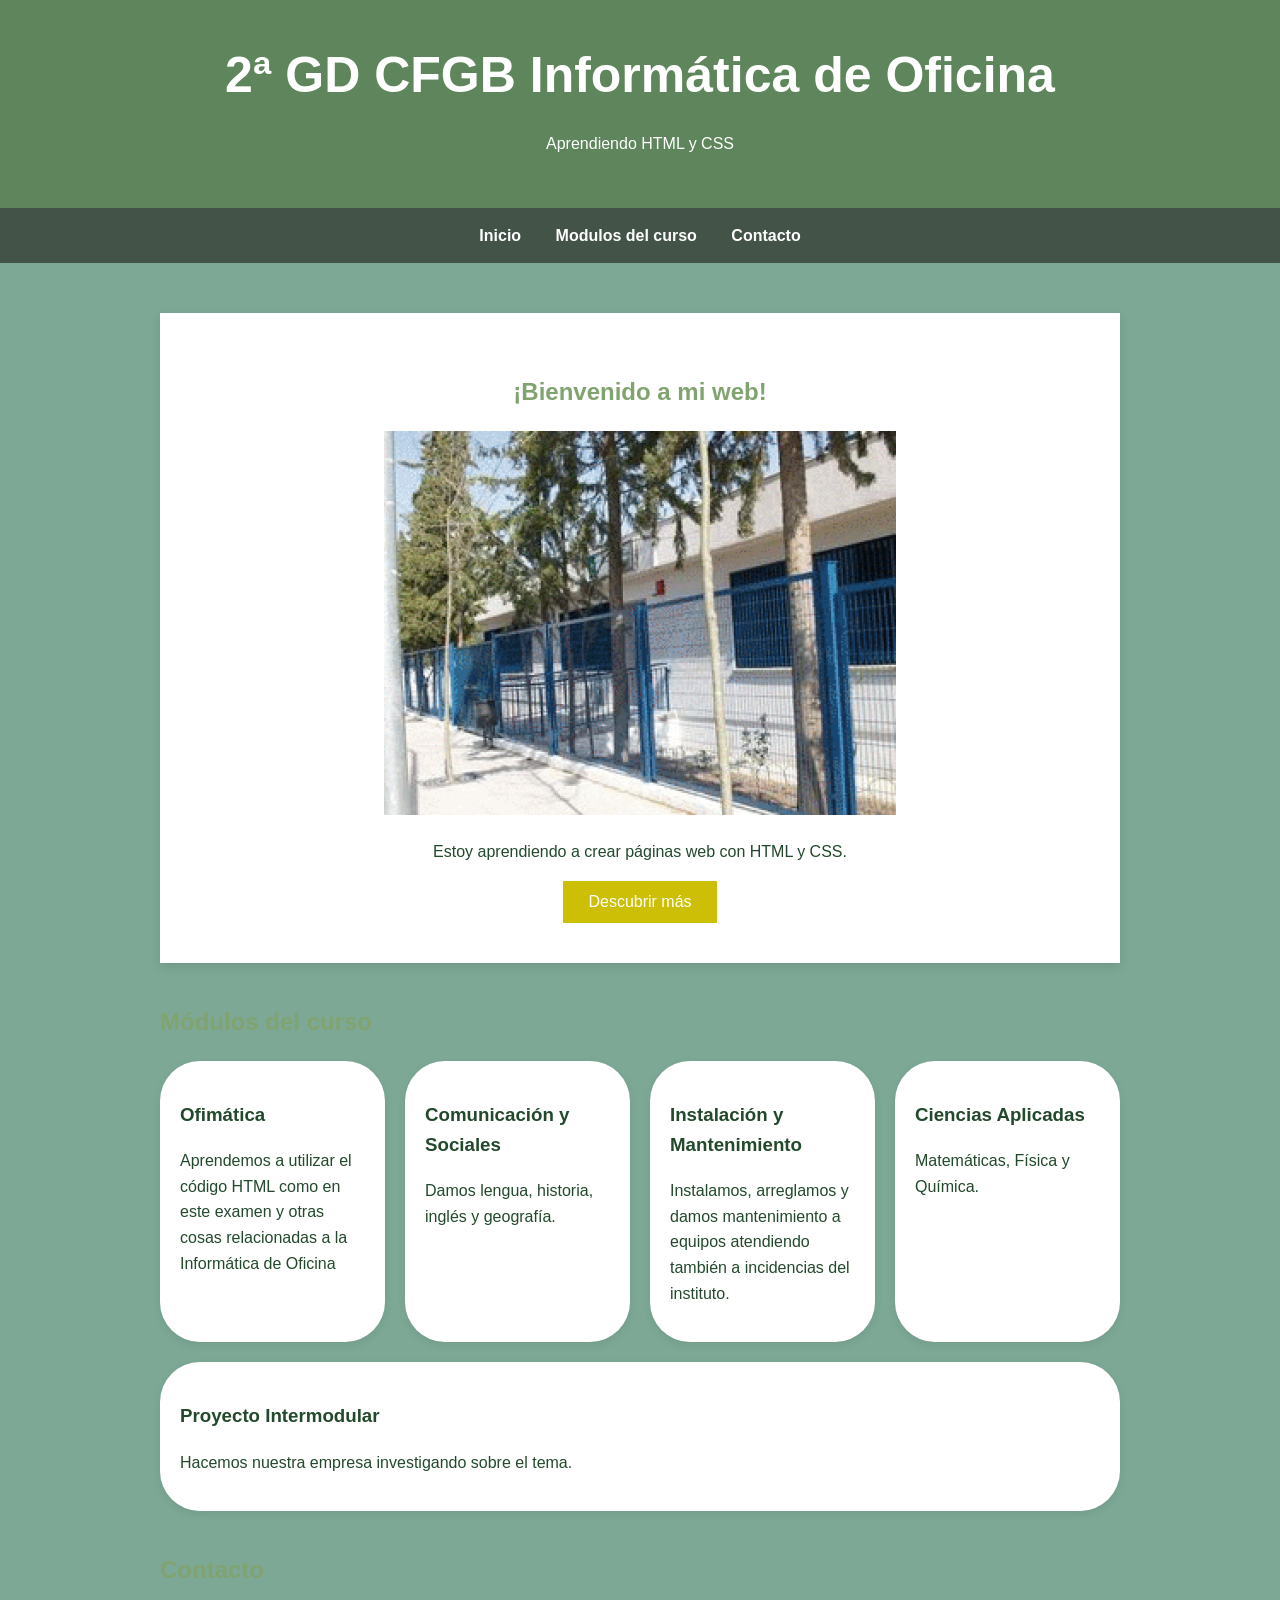
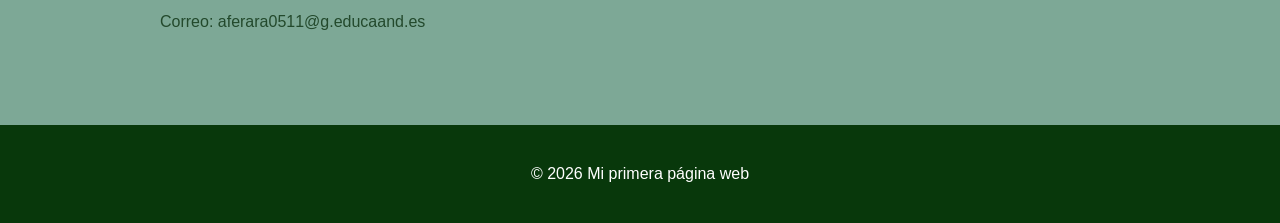
==== commit 418f4b76: "Add files via upload" ====
--- a/index.html
+++ b/index.html
@@ -1,97 +1,121 @@
-<!DOCTYPE html>
-<html lang="es">
-<head>
-    <meta charset="UTF-8">
-    <meta http-equiv="X-UA-Compatible" content="IE=edge">
-    <meta name="viewport" content="width=device-width, initial-scale=1.0">
-    <title>Ying Yang</title>
-    <link rel="stylesheet" href="estilos.css">
-    
-    <!-- IMPORTAMOS LA FUENTE FUTURISTA Y2K / JDM -->
-    <link rel="preconnect" href="https://fonts.googleapis.com">
-    <link rel="preconnect" href="https://fonts.gstatic.com" crossorigin>
-    <link href="https://fonts.googleapis.com/css2?family=Orbitron:wght@700;900&display=swap" rel="stylesheet">
-</head>
-<body>
-    <!-- Cabecera con el gif animado -->
-    <header style="background: linear-gradient(rgba(147, 150, 190, 0.3), rgba(147, 150, 190, 0.5)), url('elaboraresponsor.gif') no-repeat center center/cover; padding: 50px 20px; text-align: center; font-family: 'Orbitron', sans-serif;">
-        <img src="yingyang.png" alt="logo" width="100" style="filter: drop-shadow(0 0 8px rgba(255,255,255,0.5)); margin-bottom: 10px;">
-        <h2 style="color: #ffffff; font-size: 1.4rem; font-weight: 700; text-transform: uppercase; letter-spacing: 4px; font-style: italic; text-shadow: 2px 2px 4px #000000, 0 0 10px rgba(0, 255, 255, 0.5); margin: 5px 0;">
-            Balance: Estética y Mecánica
-        </h2>
-        <h1 style="color: #ffffff; font-size: 3rem; font-weight: 900; text-transform: uppercase; letter-spacing: 2px; text-shadow: 3px 3px 0px #000000, 0 0 20px rgba(255, 255, 255, 0.6); margin: 10px 0 0 0;">
-            Los mejores coches del tuning
-        </h1>
-    </header>
-    <nav>
-         <a href="inicio.html">Inicio</a>
-        <a href="index.html">Los Mejores Coches del Tuning</a>
-        <a href="Portadasderevistas.html">Portadas de Revista</a>
-        <a href="videojuegos.html">Videojuegos</a>
-        <a href="playlist.html">Playlist</a>
-    </nav>
-    <main>
-        <article>
-            <h2>Toyota Supra A80</h2>
-            <div class="contenido">
-                <img src="Abflug8.webp" alt="img1" width="">
-                <p>Icónico coche, famoso por la primera película de Fast and Furious, videojuegos y en la comunidad del mundo del tuning. Motor 2JZ (2JZ-GTE en su versión biturbo) es considerado uno de los mejores y más legendarios motores de alto rendimiento de la historia por su enorme resistencia ancestral pudiendo soportar hasta 1000 CV, su fiabilidad de fábrica and su capacidad extrema para soportar potencias muy superiores a las originales. Tiene infinitas posibilidades estéticas con ese diseño atemporal</p>
-                <p>(Toyota Supra S900 de AbFlug)</p>
-            </div>
-        </article>
-        <article>
-            <h2>Mazda RX-7 FD3S</h2>
-            <div class="contenido">
-                <img src="sexy style rx7.jpg" alt="img1">
-                <p>El motor del Mazda RX-7 FD3S es una auténtica obra de arte de la ingeniería, famosa por su rendimiento y su particular naturaleza mecánica. Este bloque rotativo Wankel, denominado 13B-REW, prescinde de pistones en favor de dos rotores de 1.3 litros y un innovador sistema biturbo secuencial que entrega hasta 280 CV de fábrica [Mazda]. Más allá de sus cifras de serie, es una mecánica legendaria por sus enormes posibilidades de potenciación, permitiendo a los preparadores exprimir su diseño compacto y flujo de gases para alcanzar potencias estas, convirtiéndolo en un icono del tuning y de los circuitos.</p>
-                <p>(RX-7 ''Pinky Metal'' FD3S de Sexy Style's) </p>
-            </div>
-        </article>
-        <article>
-            <h2>Mitsubishi Eclipse MK3 (Spyder)</h2>
-            <div class="contenido">
-                <img src="eclipse sypder.jpg" alt="img1">
-                <p>Una maravilla visual que tristemente es opacado por su hermano mayor (Eclipse de segunda generación), elegante y con unas líneas que nunca pasaran de moda, si quieres un coche ágil y que se lleve todas las miradas, no mires más.</p>
-                <p>El Mitsubishi Eclipse de tercera generación (MK3) equipa dos opciones de motor atmosférico con tracción delantera: un bloque de 4 cilindros y 2.4 litros (4G64) que rinde 147 CV, enfocado a la fiabilidad diaria, y un más prestacional V6 de 3.0 litros (6G72) que entrega entre 200 y 210 CV, destacando por su empuje y característico sonido. Empújalo al límite y puedes conseguir hasta unos 700 CV!</p>
-                <p>(Eclipse Spyder de Kenwood)</p> 
-            </div>
-        </article>
-        
-        <!-- CORREGIDO: Cambiado el fondo morado liso por el banner mc2.jpg y textos pasados a color blanco -->
-        <div class="info" style="margin-top: 40px; padding: 0; background: none;">
-            <p style="text-align: center; font-style: italic; color: #ffffff; margin-bottom: 20px; padding: 0 20px; text-shadow: 2px 2px 4px #000000;">Viendo el equilibrio entre belleza y potencia. Cada diseño visual es único. El arte del tuning. Siempre destacando.</p> 
-            <div class="contenedor-marcas">
-                <!-- Inyectado el banner mc2.jpg de fondo ocupando el 100% de la franja -->
-                <div style="background: url('mc2.jpg') no-repeat center center/cover; padding: 40px 20px; width: 100%; display: flex; justify-content: space-between; align-items: center; flex-wrap: nowrap; box-sizing: border-box;">
-  
-                  <!-- HOT4s -->
-                  <img src="hot4s.png" alt="Hot4s" style="width: 8%; max-height: 100px; height: auto; object-fit: contain; flex-shrink: 1; min-width: 0;">
-                  
-                  <!-- Option -->
-                  <img src="OPTION-90s.jpg" alt="Option" style="width: 14%; max-height: 90px; height: auto; object-fit: contain; flex-shrink: 1; min-width: 0;">
-                  
-                  <!-- Super Street -->
-                  <img src="super-street-logo-blk-bgd-edited-1.png" alt="Super Street" style="width: 15%; max-height: 90px; height: auto; object-fit: contain; flex-shrink: 1; min-width: 0;">
-                  
-                  <!-- DUB -->
-                  <img src="9cfd90de5003091bc3b34e8d97f51a25_5386d0da943d.avif" alt="DUB" style="width: 14%; max-height: 90px; height: auto; object-fit: contain; flex-shrink: 1; min-width: 0;">
-                  
-                  <!-- Chrom & Flammen -->
-                  <img src="Chrom&Flammen.png" alt="Chrom & Flammen" style="width: 25%; max-height: 130px; height: auto; object-fit: contain; flex-shrink: 1; min-width: 0;">
-                  
-                  <!-- Maxi Tuning -->
-                  <img src="maxi-tuning-logo-png_seeklogo-89553.png" alt="Maxi Tuning" style="width: 25%; max-height: 130px; height: auto; object-fit: contain; flex-shrink: 1; min-width: 0;">
-                  
-                  <!-- Import Tuner -->
-                  <img src="ImportTuner-Logo.png" alt="Import Tuner" style="width: 25%; max-height: 130px; height: auto; object-fit: contain; flex-shrink: 1; min-width: 0;">
-                  
-                  <!-- Elaborare -->
-                  <img src="Elaborareup.gif" alt="Elaborare" style="width: 14%; max-height: 90px; height: auto; object-fit: contain; flex-shrink: 1; min-width: 0;">
-  
-                </div>
-            </div>
-        </div>
-    </main>
-    <footer><p style="color: #ffffff; text-shadow: 1px 1px 2px #000000;">"Si no cambias de dirección, puedes terminar exactamente donde comenzaste."</p><h3 style="color: #ffffff; text-shadow: 1px 1px 2px #000000;">Lao Tzu - 571 a. C. al 471 a. C.</h3></footer>
-</body>
-</html>
+<!DOCTYPE html>
+
+<html lang="es">
+
+<head>
+
+    <meta charset="UTF-8">
+
+    <meta name="viewport" content="width=device-width, initial-scale=1.0">
+
+    <title>2do GD CFGB Informática de Oficina</title>
+
+    <link rel="stylesheet" href="style.css">
+
+</head>
+
+<body>
+
+    <header>
+
+        <h1>2ª GD CFGB Informática de Oficina</h1>
+
+        <p>Aprendiendo HTML y CSS</p>
+
+    </header>
+
+    <nav>
+
+        <a href="#inicio">Inicio</a>
+
+        <a href="#sobre-mi">Modulos del curso</a>
+
+        <a href="#contacto">Contacto</a>
+
+    </nav>
+
+    <main>
+
+        <section id="inicio" class="presentacion">
+
+            <h2>¡Bienvenido a mi web!</h2>
+            
+     <img src="miguel-de-cervantes_512.gif" alt="colegio">
+
+            <p>Estoy aprendiendo a crear páginas web con HTML y CSS.</p>
+
+            <button>Descubrir más</button>
+
+        </section>
+
+        <section id="sobre-mi">
+
+            <h2>Módulos del curso</h2>
+
+            <div class="tarjetas">
+
+                <article class="tarjeta">
+
+                    <h3>Ofimática</h3>
+
+                    <p>Aprendemos a utilizar el código HTML como en este examen y otras cosas relacionadas a la Informática de Oficina</p>
+
+                </article>
+
+                <article class="tarjeta">
+
+                    <h3>Comunicación y Sociales</h3>
+
+                    <p>Damos lengua, historia, inglés y geografía.</p>
+
+                </article>
+
+                <article class="tarjeta">
+
+                    <h3>Instalación y Mantenimiento</h3>
+
+                    <p>Instalamos, arreglamos y damos mantenimiento a equipos atendiendo también a incidencias del instituto.</p>
+
+                </article>
+
+                </article>
+
+                <article class="tarjeta">
+
+                    <h3>Ciencias Aplicadas</h3>
+
+                    <p>Matemáticas, Física y Química.</p>
+
+                </article>
+                </article>
+
+                <article class="tarjeta">
+
+                    <h3>Proyecto Intermodular</h3>
+
+                    <p>Hacemos nuestra empresa investigando sobre el tema.</p>
+
+                </article>
+            </div>
+
+        </section>
+
+        <section id="contacto">
+
+            <h2>Contacto</h2>
+
+            <p>Correo: aferara0511@g.educaand.es</p>
+
+        </section>
+
+    </main>
+
+    <footer>
+
+        <p>© 2026 Mi primera página web</p>
+
+    </footer>
+
+</body>
+
+</html>
--- a/style.css
+++ b/style.css
@@ -0,0 +1,216 @@
+/* Estilos generales */
+
+* {
+
+    box-sizing: border-box;
+
+}
+
+body {
+
+    font-family: Arial, sans-serif;
+
+    margin: 0;
+
+    background-color: #7da896;
+
+    color: #23492c;
+
+    line-height: 1.6;
+
+}
+
+/* Cabecera */
+
+header {
+
+    background-color: #5e855b;
+
+    color: white;
+
+    text-align: center;
+
+    padding: 35px 20px;
+
+}
+
+header h1 {
+
+    margin: 0;
+
+    font-size: 50px;
+
+}
+
+/* Menú de navegación */
+
+nav {
+
+    background-color: #435348;
+
+    text-align: center;
+
+    padding: 15px;
+
+}
+
+nav a {
+
+    color: white;
+
+    text-decoration: none;
+
+    margin: 0 15px;
+
+    font-weight: bold;
+
+}
+
+nav a:hover {
+
+    color: #93c5fd;
+
+}
+
+/* Contenido principal */
+
+main {
+
+    max-width: 1000px;
+
+    margin: 30px auto;
+
+    padding: 20px;
+
+}
+
+section {
+
+    margin-bottom: 40px;
+
+}
+
+h2 {
+
+    color: #80a370;
+
+}
+
+/* Presentación */
+
+.presentacion {
+
+    background-color: white;
+
+    text-align: center;
+
+    padding: 40px 20px;
+
+    border-radius: 0px;
+
+    box-shadow: 0 4px 10px rgba(0, 0, 0, 0.1);
+
+}
+
+/* Botón */
+
+button {
+
+    background-color: #ccbf05;
+
+    color: white;
+
+    border: none;
+
+    padding: 12px 25px;
+
+    border-radius: 1px;
+
+    cursor: pointer;
+
+    font-size: 16px;
+
+}
+
+button:hover {
+
+    background-color: #a1caa3;
+
+}
+
+/* Tarjetas */
+
+.tarjetas {
+
+    display: flex;
+
+    gap: 20px;
+
+    flex-wrap: wrap;
+
+}
+
+.tarjeta {
+
+    flex: 1;
+
+    min-width: 200px;
+
+    background-color: white;
+
+    padding: 20px;
+
+    border-radius: 40px;
+
+    box-shadow: 0 3px 8px rgba(0, 0, 0, 0.08);
+
+    transition: transform 0.3s;
+
+}
+
+.tarjeta:hover {
+
+    transform: translateY(-5px);
+
+}
+
+/* Pie de página */
+
+footer {
+
+    background-color: #08380b;
+
+    color: white;
+
+    text-align: center;
+
+    padding: 20px;
+
+}
+
+/* Adaptación a móviles */
+
+@media (max-width: 600px) {
+
+    header h1 {
+
+        font-size: 28px;
+
+    }
+
+    nav a {
+
+        display: inline-block;
+
+        margin: 5px 8px;
+
+    }
+
+    .tarjetas {
+
+        flex-direction: column;
+
+    }
+
+}
+
